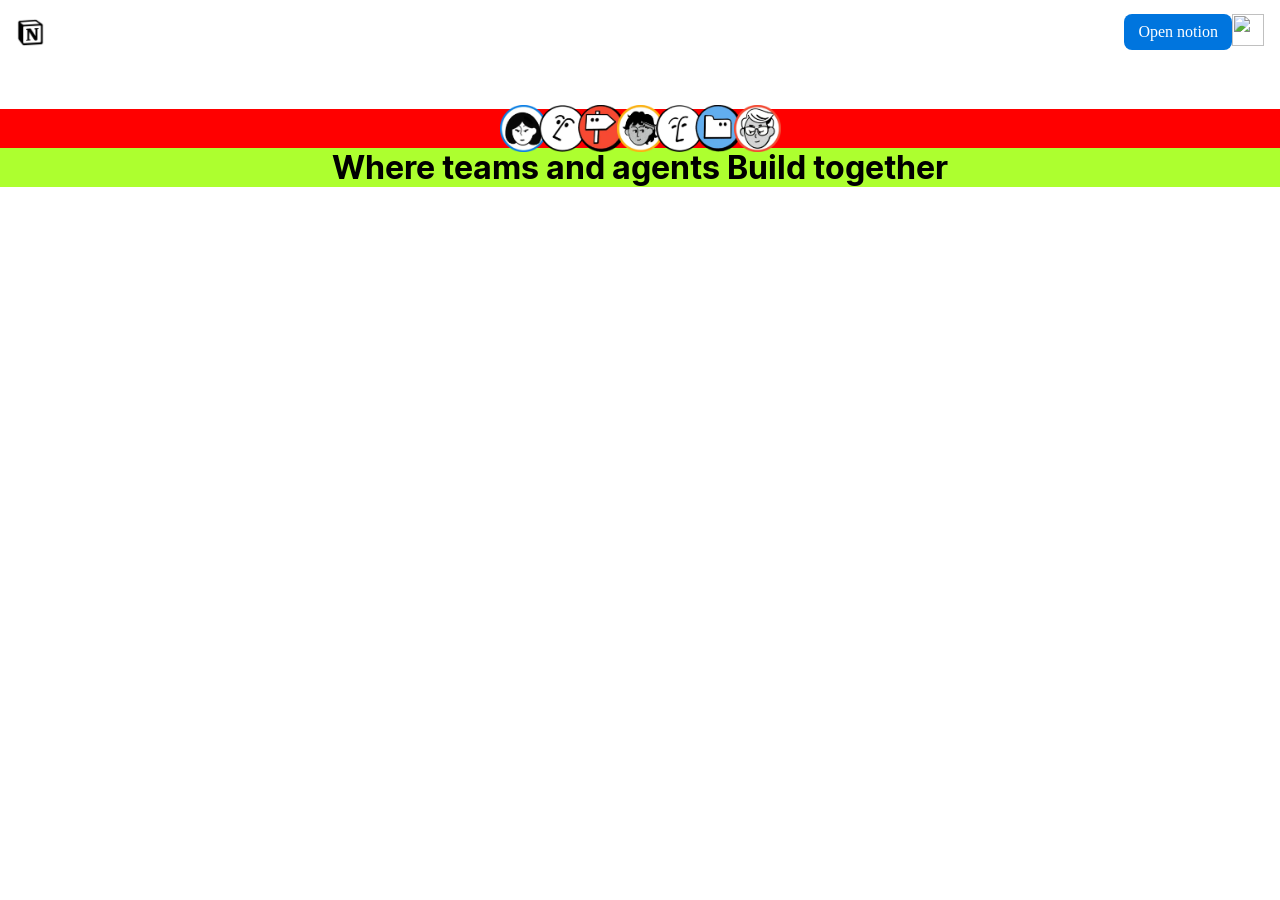
==== index.html @ 53adf466 "feat:notion-navbar" ====
<!doctype html>
<html lang="en">
  <head>
    <meta charset="UTF-8" />
    <meta name="viewport" content="width=device-width, initial-scale=1.0" />
    <title>The AI workspace that works for you. | Notion</title>
    <link rel="stylesheet" href="./style.css" />
    <link rel="icon" href="./assets/favicon.ico" />
  </head>
  <body>
    <header>
      <nav>
        <img src="./assets/favicon.ico" alt="" />
        <div class="nav-actions">
          <div class="notion-button">Open notion</div>
          <div>
            <img class="nav-menu-button" src="https://www.svgrepo.com/show/522418/menu.svg" alt="" />
          </div>
        </div>
      </nav>
    </header>

    <main>
      <div class="hero-image-stack">
        <img class="hero-image" src="./assets/pile_1.webp" alt="" />
        <img class="hero-image" src="./assets/pile_2.webp" alt="" />
        <img class="hero-image" src="./assets/pile_3.webp" alt="" />
        <img class="hero-image" src="./assets/pile_4.webp" alt="" />
        <img class="hero-image" src="./assets/pile_5.webp" alt="" />
        <img class="hero-image" src="./assets/pile_6.webp" alt="" />
        <img class="hero-image" src="./assets/pile_7.webp" alt="" />
      </div>

      <div class="hero">
        <h1 class="hero-text">
          Where teams and agents
          <span class="hero-sub-text">Build</span> together
        </h1>
      </div>
    </main>
  </body>
</html>
---- style.css ----
:root{
    --blue-color : rgb(0, 117, 222);
}

@font-face {
    font-family: notion-regular;
    src: url('./fonts/NotionInter-Regular.woff2');
}

@font-face {
    font-family: notion-bold;
    src: url('./fonts/NotionInter-Bold.woff2');
}

@font-face {
    font-family: notion-semibold;
    src: url('./fonts/NotionInter-SemiBold.woff2');
}

@font-face {
    font-family: notion-medium;
    src: url('./fonts/NotionInter-Medium.woff2');
}

*{
    box-sizing: border-box;
    margin: 0;
    padding: 0;
}

nav img{
    width: 29px;
    height: 29px;
}

header{
    height: 64px;
    top: 0;
    position: sticky;
}

nav{
    display: flex;
    justify-content: space-between;
    align-items: center;
    padding: 14px 16px;
}

.nav-actions{
    display: flex;  
}

.nav-menu-button{
    width: 32px;
    height: 32px;
}

.notion-button{
    display: flex;
    align-items: center;
    background-color: var(--blue-color);
    color: white;
    padding: 4px 14px;
    border-radius: 8px;
}

main{
    margin-top: 20px;
}

.hero-image-stack{
    display: flex;
    flex-shrink: 1;
    background-color: red;
    height: 39px;
    justify-content: center;
    margin-top: 45px;
}

.hero-image{
    margin: -4px;
    transition: transform 1s ease;
}

.hero-image:hover{
    transform: rotate(10deg);
}

.hero{
    background-color: greenyellow;
    text-align: center;
}

.hero-text{
    font-family: notion-bold;
}
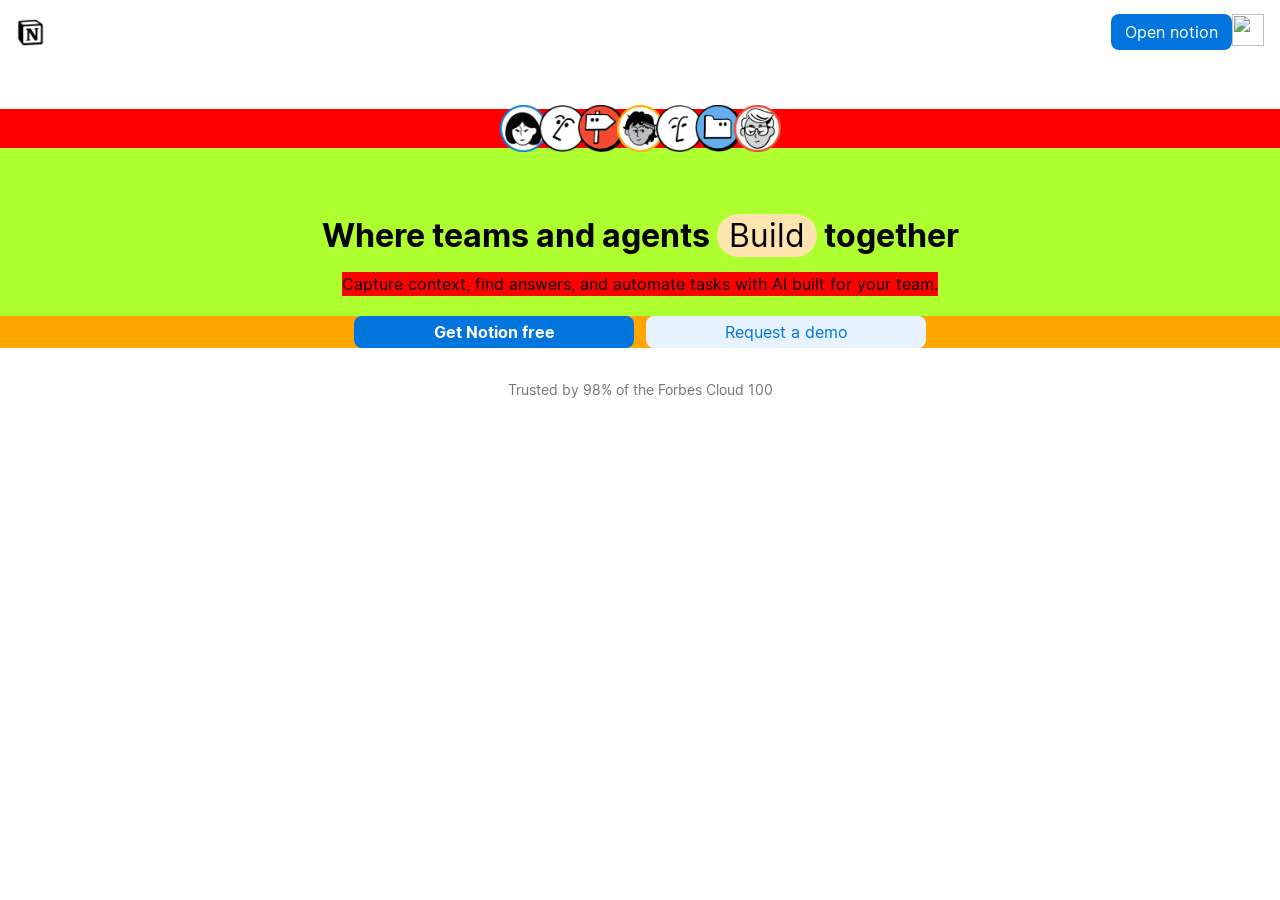
==== commit b5bd05ec: "hero" ====
--- a/index.html
+++ b/index.html
@@ -5,6 +5,7 @@
     <meta name="viewport" content="width=device-width, initial-scale=1.0" />
     <title>The AI workspace that works for you. | Notion</title>
     <link rel="stylesheet" href="./style.css" />
+    <link rel="stylesheet" href="font.css" />
     <link rel="icon" href="./assets/favicon.ico" />
   </head>
   <body>
@@ -14,7 +15,11 @@
         <div class="nav-actions">
           <div class="notion-button">Open notion</div>
           <div>
-            <img class="nav-menu-button" src="https://www.svgrepo.com/show/522418/menu.svg" alt="" />
+            <img
+              class="nav-menu-button"
+              src="https://www.svgrepo.com/show/522418/menu.svg"
+              alt=""
+            />
           </div>
         </div>
       </nav>
@@ -34,8 +39,22 @@
       <div class="hero">
         <h1 class="hero-text">
           Where teams and agents
-          <span class="hero-sub-text">Build</span> together
+          <span class="hero-sub-text">
+            <span class="hero-span-decoration"></span>
+            Build</span
+          >
+          together
         </h1>
+        <p>Capture context, find answers, and automate tasks with AI built for your team.</p>
+
+        <div class="hero-buttons">
+          <a href="" class="get-notion-free-button">Get Notion free</a>
+          <a href="" class="Request-demo-button">Request a demo</a>
+        </div>
+      </div>
+      
+      <div class="trusted-partners">
+        <p>Trusted by 98% of the Forbes Cloud 100</p>
       </div>
     </main>
   </body>
--- a/style.css
+++ b/style.css
@@ -1,3 +1,6 @@
+@import url('./font.css ');
+@import url('./component.css    ');
+
 :root{
     --blue-color : rgb(0, 117, 222);
 }
@@ -26,6 +29,10 @@
     box-sizing: border-box;
     margin: 0;
     padding: 0;
+}
+
+body{
+    font-family: notion-regular;
 }
 
 nav img{
@@ -89,8 +96,26 @@
 .hero{
     background-color: greenyellow;
     text-align: center;
+    display: flex;
+    flex-direction: column;
+    align-items: center;
 }
 
 .hero-text{
     font-family: notion-bold;
+}
+
+.hero-span-decoration{
+    background-color: red;
+    border-radius: 50%;
+}
+
+.hero > p{
+    line-height: 1.5rem;
+    font-size: 1rem;
+    font-family: notion-regular;
+    font-weight: 400;
+    width: calc(17rem,14rem,30rem);
+    background-color: red;
+    margin-bottom: 1.25rem;
 }
--- a/font.css
+++ b/font.css
@@ -0,0 +1,29 @@
+.hero-text{
+    font-size: clamp(15rem , 1vw+5.5rem , 3rem);
+    font-weight: 600;
+    display: block;
+    line-height: 3rem;
+    letter-spacing: -0.094;
+    margin-top: 4rem;
+    margin-bottom: 0.75rem;
+}
+
+.hero-text  > span{
+    font-size: 1.969rem;
+    font-family: notion-regular;
+    background-color: #FFE4AF;
+    padding: 2px 12px;
+    border-radius: 9999px;
+    font-weight: 500;
+}
+/* trusted partners */
+
+.trusted-partners p {
+    text-align: center;
+    font-size: 14px;
+    line-height: 1.25rem;
+    margin-top: 2rem;
+    display: block;
+    color: rgba(0, 0, 0, 0.54);
+    font-family: notion-regular;
+}
